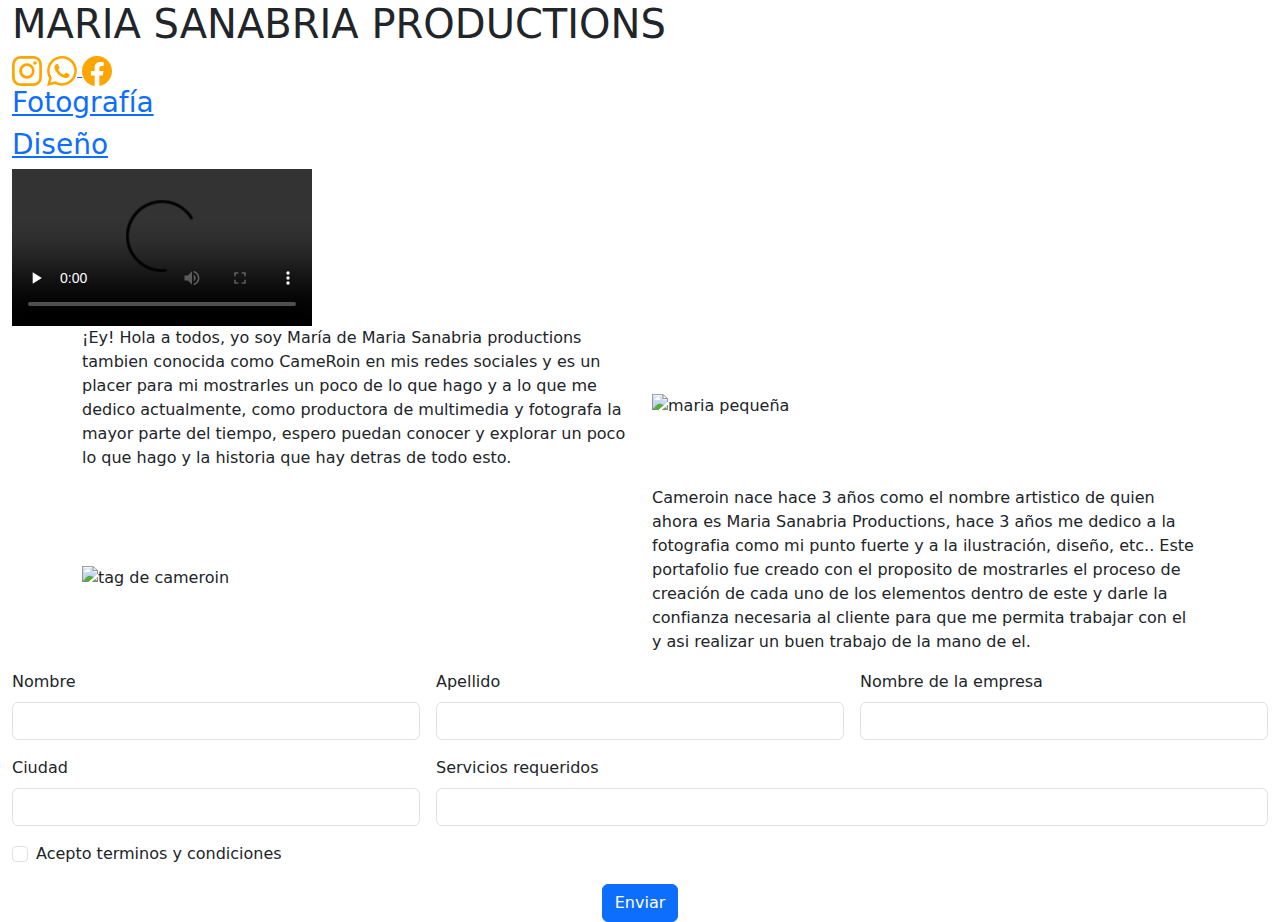
==== index.html @ a9d59668 "HTML" ====
<!doctype html>
<html lang="es">

<head>
  <meta charset="utf-8">
  <meta name="viewport" content="width=device-width, initial-scale=1">
  <title>M.S. Productions</title>
  <link href="https://cdn.jsdelivr.net/npm/bootstrap@5.3.3/dist/css/bootstrap.min.css" rel="stylesheet"
    integrity="sha384-QWTKZyjpPEjISv5WaRU9OFeRpok6YctnYmDr5pNlyT2bRjXh0JMhjY6hW+ALEwIH" crossorigin="anonymous">
  <link rel="stylesheet" href="css/style.css">
  <link rel="icon" href="images/favicon.png" type="image/png">
  <link rel="preconnect" href="https://fonts.googleapis.com">
  <link rel="preconnect" href="https://fonts.gstatic.com" crossorigin>
  <link href="https://fonts.googleapis.com/css2?family=Gochi+Hand&family=Rubik+Doodle+Shadow&display=swap"
    rel="stylesheet">
</head>

<body>
  <!--encabezado-->
  <div class="container-fluid">
    <div class="row">
      <div class="col-12 header">
        <h1 class="tittle">MARIA SANABRIA PRODUCTIONS
        </h1>
      </div>
    </div>
  </div>
  <div class="container-fluid">
    <div class="row">
      <div class="col-12 redes">
        <a href="https://www.instagram.com/came.aart?igsh=ZGUzMzM3NWJiOQ==">
          <svg xmlns="http://www.w3.org/2000/svg" width="30" height="30" fill="orange" class="bi bi-instagram"
            viewBox="0 0 16 16">
            <path
              d="M8 0C5.829 0 5.556.01 4.703.048 3.85.088 3.269.222 2.76.42a3.9 3.9 0 0 0-1.417.923A3.9 3.9 0 0 0 .42 2.76C.222 3.268.087 3.85.048 4.7.01 5.555 0 5.827 0 8.001c0 2.172.01 2.444.048 3.297.04.852.174 1.433.372 1.942.205.526.478.972.923 1.417.444.445.89.719 1.416.923.51.198 1.09.333 1.942.372C5.555 15.99 5.827 16 8 16s2.444-.01 3.298-.048c.851-.04 1.434-.174 1.943-.372a3.9 3.9 0 0 0 1.416-.923c.445-.445.718-.891.923-1.417.197-.509.332-1.09.372-1.942C15.99 10.445 16 10.173 16 8s-.01-2.445-.048-3.299c-.04-.851-.175-1.433-.372-1.941a3.9 3.9 0 0 0-.923-1.417A3.9 3.9 0 0 0 13.24.42c-.51-.198-1.092-.333-1.943-.372C10.443.01 10.172 0 7.998 0zm-.717 1.442h.718c2.136 0 2.389.007 3.232.046.78.035 1.204.166 1.486.275.373.145.64.319.92.599s.453.546.598.92c.11.281.24.705.275 1.485.039.843.047 1.096.047 3.231s-.008 2.389-.047 3.232c-.035.78-.166 1.203-.275 1.485a2.5 2.5 0 0 1-.599.919c-.28.28-.546.453-.92.598-.28.11-.704.24-1.485.276-.843.038-1.096.047-3.232.047s-2.39-.009-3.233-.047c-.78-.036-1.203-.166-1.485-.276a2.5 2.5 0 0 1-.92-.598 2.5 2.5 0 0 1-.6-.92c-.109-.281-.24-.705-.275-1.485-.038-.843-.046-1.096-.046-3.233s.008-2.388.046-3.231c.036-.78.166-1.204.276-1.486.145-.373.319-.64.599-.92s.546-.453.92-.598c.282-.11.705-.24 1.485-.276.738-.034 1.024-.044 2.515-.045zm4.988 1.328a.96.96 0 1 0 0 1.92.96.96 0 0 0 0-1.92m-4.27 1.122a4.109 4.109 0 1 0 0 8.217 4.109 4.109 0 0 0 0-8.217m0 1.441a2.667 2.667 0 1 1 0 5.334 2.667 2.667 0 0 1 0-5.334" />
          </svg></a>
        <a href="https://whatsapp.com/channel/0029VantpuUG3R3kYIdd1P25">
          <svg xmlns="http://www.w3.org/2000/svg" width="30" height="30" fill="orange" class="bi bi-whatsapp"
            viewBox="0 0 16 16">
            <path
              d="M13.601 2.326A7.85 7.85 0 0 0 7.994 0C3.627 0 .068 3.558.064 7.926c0 1.399.366 2.76 1.057 3.965L0 16l4.204-1.102a7.9 7.9 0 0 0 3.79.965h.004c4.368 0 7.926-3.558 7.93-7.93A7.9 7.9 0 0 0 13.6 2.326zM7.994 14.521a6.6 6.6 0 0 1-3.356-.92l-.24-.144-2.494.654.666-2.433-.156-.251a6.56 6.56 0 0 1-1.007-3.505c0-3.626 2.957-6.584 6.591-6.584a6.56 6.56 0 0 1 4.66 1.931 6.56 6.56 0 0 1 1.928 4.66c-.004 3.639-2.961 6.592-6.592 6.592m3.615-4.934c-.197-.099-1.17-.578-1.353-.646-.182-.065-.315-.099-.445.099-.133.197-.513.646-.627.775-.114.133-.232.148-.43.05-.197-.1-.836-.308-1.592-.985-.59-.525-.985-1.175-1.103-1.372-.114-.198-.011-.304.088-.403.087-.088.197-.232.296-.346.1-.114.133-.198.198-.33.065-.134.034-.248-.015-.347-.05-.099-.445-1.076-.612-1.47-.16-.389-.323-.335-.445-.34-.114-.007-.247-.007-.38-.007a.73.73 0 0 0-.529.247c-.182.198-.691.677-.691 1.654s.71 1.916.81 2.049c.098.133 1.394 2.132 3.383 2.992.47.205.84.326 1.129.418.475.152.904.129 1.246.08.38-.058 1.171-.48 1.338-.943.164-.464.164-.86.114-.943-.049-.084-.182-.133-.38-.232" />
          </svg>
        </a>
        <a href="https://www.facebook.com/profile.php?id=61559555410793&mibextid=ZbWKwL">
          <svg xmlns="http://www.w3.org/2000/svg" width="30" height="30" fill="orange" class="bi bi-facebook"
            viewBox="0 0 16 16">
            <path
              d="M16 8.049c0-4.446-3.582-8.05-8-8.05C3.58 0-.002 3.603-.002 8.05c0 4.017 2.926 7.347 6.75 7.951v-5.625h-2.03V8.05H6.75V6.275c0-2.017 1.195-3.131 3.022-3.131.876 0 1.791.157 1.791.157v1.98h-1.009c-.993 0-1.303.621-1.303 1.258v1.51h2.218l-.354 2.326H9.25V16c3.824-.604 6.75-3.934 6.75-7.951" />
          </svg></a>
      </div>
    </div>
  </div>
  <div class="container-fluid">
    <div class="row">
      <div class="col-12 botones">
          <a href="fotos.html" class="textobo">
            <h3>Fotografía</h3>
          </a>
        <a href="disenos.html" class="textobo">
          <h3>Diseño</h3>
        </a>
      </div>
    </div>
  </div>
  <!--spot-->
  <div class="container-fluid">
    <div class="row d-flex justify-content-center">
      <div class="col-12 col-sm-12 col-md-12 col-lg-12 col-xl-12 col-xxl-12 spot">
        <video src="images/spot_premiere_final.mp4" autoplay preload="none" controls height="100%"></video>
      </div>
    </div>
  </div>
  <!--presentacion uno-->
  <div class="container">
    <div class="row d-flex align-items-center">
      <div class="col-12 col-sm-12 col-md-12 col-lg-6 col-xl-6 col-xxl-6 presentacion">
        <p class="text" class="text-dark bg-white">¡Ey! Hola a todos, yo soy María de Maria Sanabria productions
          tambien conocida como CameRoin en mis redes sociales y es un placer para mi mostrarles un poco de lo que hago
          y a lo que me dedico actualmente, como productora de multimedia y fotografa la mayor parte del tiempo, espero
          puedan conocer y explorar un poco lo que hago y la historia que hay detras de todo esto.</p>
      </div>
      <div class="col-12 col-sm-12 col-md-12 col-lg-6 col-xl-6 col-xxl-6">
        <img src="images/fotomariapequeña.png" class="d-block w-100 img-fluid" alt="maria pequeña">
      </div>
    </div>
  </div>
  <!--presentacion dos-->
  <div class="container">
    <div class="row d-flex align-items-center">
      <div class="col-12 col-sm-12 col-md-12 col-lg-6 col-xl-6 col-xxl-6">
        <img src="images/tagcameroin.png" class="d-block w-100 img-fluid" alt="tag de cameroin">
      </div>
      <div class="col-12 col-sm-12 col-md-12 col-lg-6 col-xl-6 col-xxl-6 presentaciondos">
        <p class="textdos">Cameroin nace hace 3 años como el nombre artistico de quien
          ahora es Maria Sanabria Productions, hace 3 años me dedico a la fotografia como mi punto fuerte y a la
          ilustración, diseño, etc..
          Este portafolio fue creado con el proposito de mostrarles el proceso de creación de cada uno de los elementos
          dentro de este y darle la confianza necesaria al cliente para que me permita trabajar con el y asi realizar un
          buen trabajo de la mano de el.
        </p>
      </div>
    </div>
  </div>
  <!--Formulario-->
  <div class="container-fluid">
    <div class="col-12 formulario">
      <form class="row g-3">
        <div class="col-md-4">
          <label for="validationDefault01" class="form-label">Nombre</label>
          <input type="text" class="form-control" id="validationDefault01" required>
        </div>
        <div class="col-md-4">
          <label for="validationDefault02" class="form-label">Apellido</label>
          <input type="text" class="form-control" id="validationDefault02" required>
        </div>
        <div class="col-md-4">
          <label for="validationDefaultUsername" class="form-label">Nombre de la empresa</label>
          <div class="input-group">
            <input type="text" class="form-control" id="validationDefaultUsername" aria-describedby="inputGroupPrepend2"
              required>
          </div>
        </div>
        <div class="col-md-4">
          <label for="validationDefault03" class="form-label">Ciudad</label>
          <input type="text" class="form-control" id="validationDefault03" required>
        </div>
        <div class="col-md-8">
          <label for="validationDefault05" class="form-label">Servicios requeridos</label>
          <input type="text" class="form-control" id="validationDefault05" required>
        </div>
        <div class="col-12">
          <div class="form-check">
            <input class="form-check-input" type="checkbox" value="" id="invalidCheck2" required>
            <label class="form-check-label" for="invalidCheck2">
              Acepto terminos y condiciones
            </label>
          </div>
        </div>
        <div class="col-12 d-flex justify-content-center">
          <button class="btn btn-primary" type="submit">Enviar</button>
        </div>
      </form>
    </div>
  </div>
  <script src="https://cdn.jsdelivr.net/npm/bootstrap@5.3.3/dist/js/bootstrap.bundle.min.js"
    integrity="sha384-YvpcrYf0tY3lHB60NNkmXc5s9fDVZLESaAA55NDzOxhy9GkcIdslK1eN7N6jIeHz"
    crossorigin="anonymous"></script>
</body>

</html>
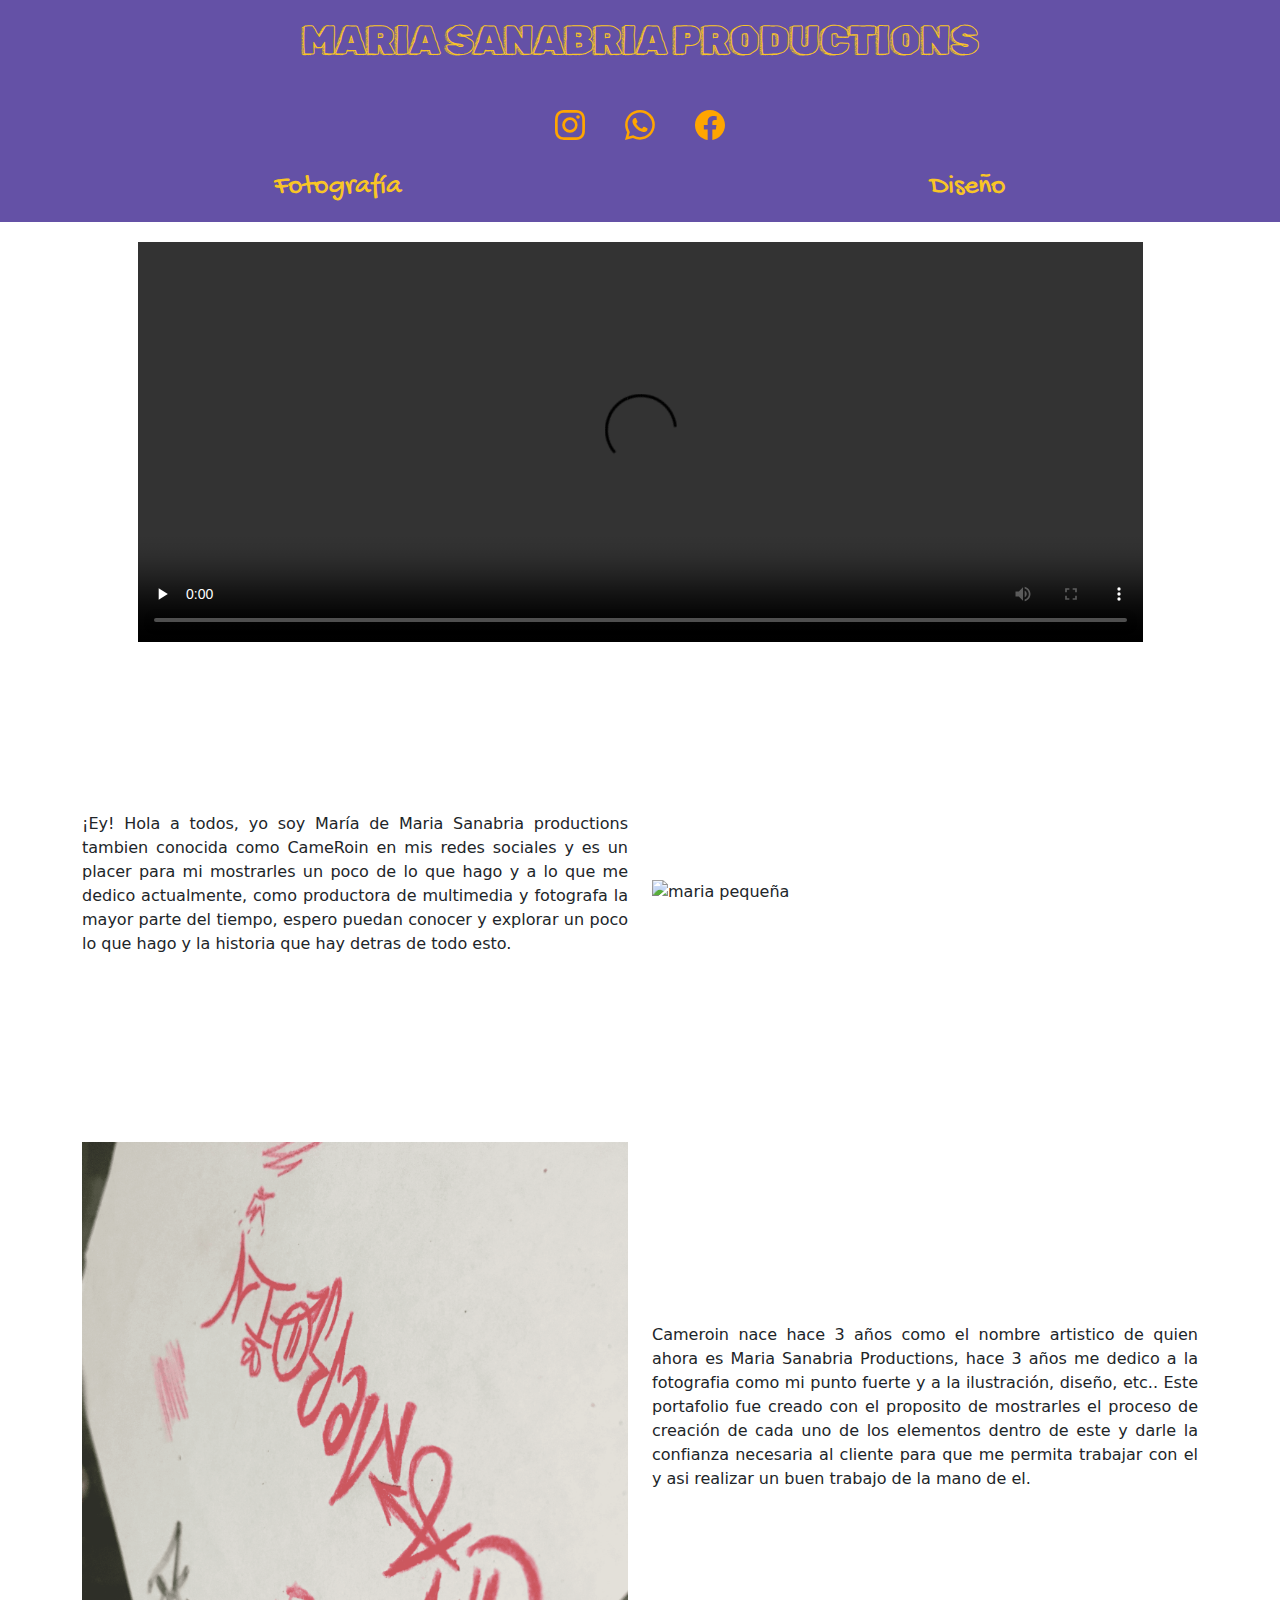
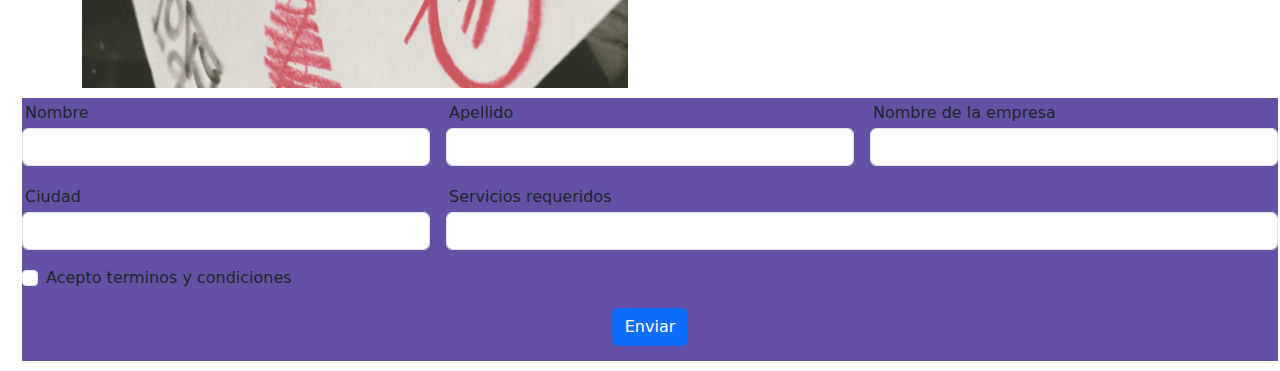
==== commit f15e74bf: "Update index.html" ====
--- a/index.html
+++ b/index.html
@@ -66,7 +66,7 @@
   <div class="container-fluid">
     <div class="row d-flex justify-content-center">
       <div class="col-12 col-sm-12 col-md-12 col-lg-12 col-xl-12 col-xxl-12 spot">
-        <video src="images/spot_premiere_final.mp4" autoplay preload="none" controls height="100%"></video>
+        <video src="images/spot_premiere_final.mp4" autoplay preload="none" controls height="100%" width="1005"></video>
       </div>
     </div>
   </div>
@@ -147,4 +147,4 @@
     crossorigin="anonymous"></script>
 </body>
 
-</html>+</html>
--- a/css/style.css
+++ b/css/style.css
@@ -0,0 +1,169 @@
+* {
+    box-sizing: border-box;
+}
+
+.rubik-doodle-shadow-regular {
+    font-family: "Rubik Doodle Shadow", system-ui;
+    font-weight: 400;
+    font-style: normal;
+}
+
+.gochi-hand-regular {
+    font-family: "Gochi Hand", cursive;
+    font-weight: 400;
+    font-style: normal;
+  }
+  
+/*encabezado*/
+
+.header {
+    background-color: #6451A6;
+    height: 90px;
+    display: flex;
+    justify-content: center;
+    align-items: center;
+}
+
+.tittle {
+    font-family: "Rubik Doodle Shadow", system-ui;
+    color: rgb(248, 197, 38);
+    text-align: center;
+}
+
+.redes {
+    background-color: #6451A6;
+    display: flex;
+    justify-content: center;
+    align-items: center;
+}
+
+.bi {
+    margin-top: 20px;
+    margin: 20px;
+}
+
+.botones {
+    background-color: #6451A6;
+    display: flex;
+    justify-content: space-around;
+    align-items: center;
+    padding: 10px;
+    font-family: "Gochi Hand", cursive;
+}
+
+.textobo {
+    text-decoration: none;
+    color: rgb(248, 197, 38);
+}
+
+.botonesdos {
+    background-color: #6451A6;
+    display: flex;
+    justify-content: space-around;
+    align-items: center;
+    padding: 10px;
+    margin-top: 30px;
+}
+
+/*brief*/
+
+.spot {
+    display: flex;
+    justify-content: center;
+    align-items: center;
+    height: 400px;
+    margin-top: 20px;
+}
+
+/*presentaciones*/
+
+.presentacion,
+.presentaciondos {
+    height: 500px;
+    display: flex;
+    justify-content: center;
+    align-items: center;
+}
+
+.text,
+.textdos,
+.text-start {
+    text-align: justify;
+}
+
+/*formulario*/
+
+.formulario {
+    background-color: #6451A6;
+    display: flex;
+    justify-content: center;
+    align-items: center;
+    margin: 10px;
+    height: 100%;
+}
+
+.form-label {
+    margin: 3px;
+}
+
+.btn {
+    margin-block-end: 15px;
+}
+
+/*index fotografia*/
+
+.fotografia,
+.diseno {
+    height: 200px;
+}
+
+.disenos {
+    display: flex;
+    justify-content: center;
+    align-items: center;
+}
+
+.fotografias {
+    display: flex;
+    justify-content: center;
+    align-items: center;
+}
+
+.cabeza {
+    height: 120px;
+    background-color: #6451A6;
+}
+
+.pie {
+    background-color: #6451A6;
+    display: flex;
+    justify-content: center;
+}
+
+.contenido {
+    margin-top: 2%;
+    margin-left: auto;
+    margin-right: auto;
+    display: flex;
+    justify-content: center;
+    align-items: center;
+}
+
+.carrusel {
+    display: flex;
+    justify-content: center;
+    align-items: center;
+    margin: auto;
+}
+
+.me {
+    display: flex;
+    justify-content: center;
+    align-items: center;
+    width: 100%;
+}
+
+.carousel-control-next-icon,
+.carousel-control-prev-icon {
+    background-color: #6351a680;
+}